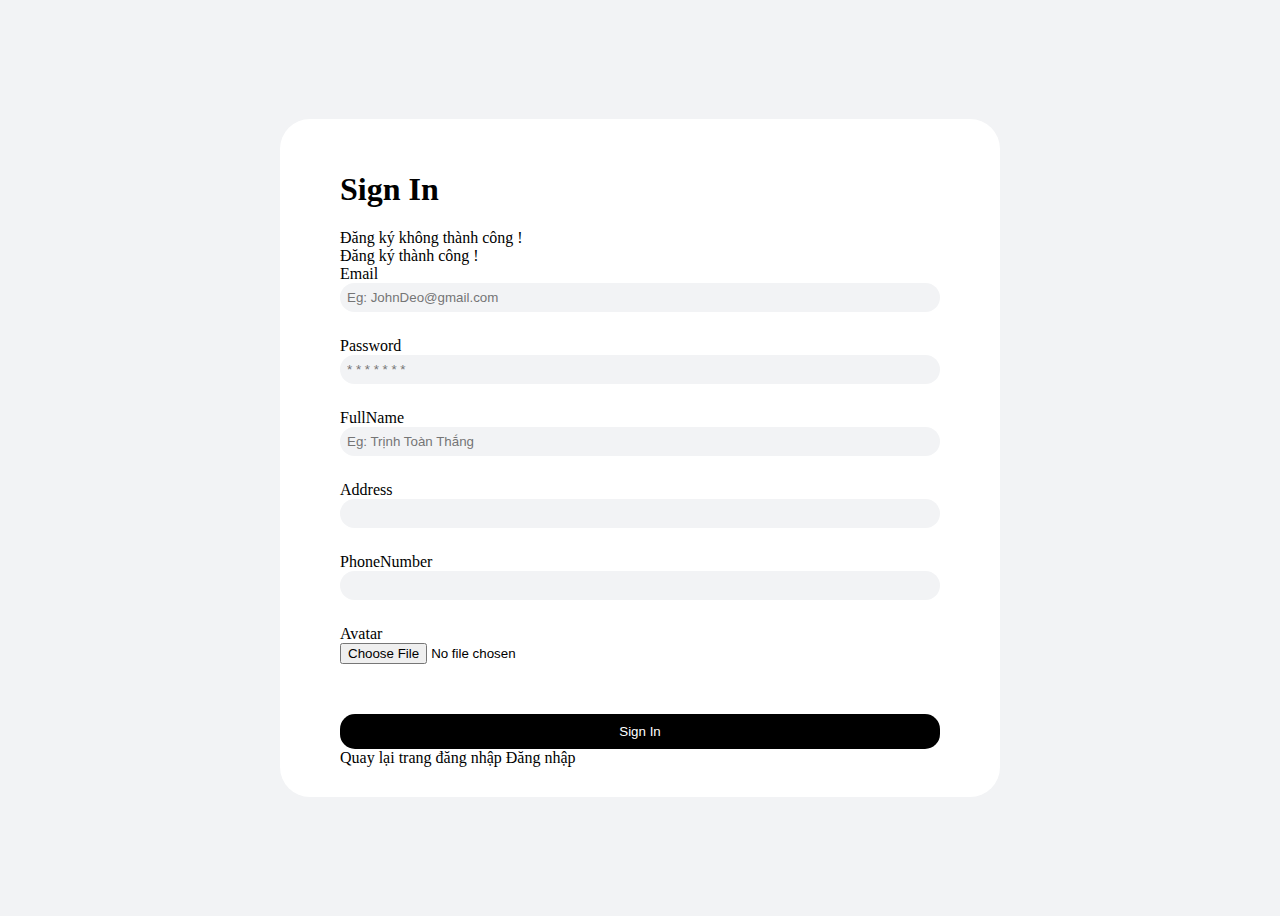
==== src/main/resources/templates/dangky.html @ 3882dec9 "first commit" ====
<!DOCTYPE html>
<html lang="en" xmlns:th="http://www.thymeleaf.org" >

<head>
    <meta charset="UTF-8">
    <meta name="viewport" content="width=device-width, initial-scale=1.0">
    <title>Document</title>
    <link href="https://cdn.jsdelivr.net/npm/bootstrap@5.3.2/dist/css/bootstrap.min.css" rel="stylesheet"
          integrity="sha384-T3c6CoIi6uLrA9TneNEoa7RxnatzjcDSCmG1MXxSR1GAsXEV/Dwwykc2MPK8M2HN" crossorigin="anonymous">
    <link rel="stylesheet" href="https://cdnjs.cloudflare.com/ajax/libs/font-awesome/6.4.2/css/all.min.css"
          integrity="sha512-z3gLpd7yknf1YoNbCzqRKc4qyor8gaKU1qmn+CShxbuBusANI9QpRohGBreCFkKxLhei6S9CQXFEbbKuqLg0DA=="
          crossorigin="anonymous" referrerpolicy="no-referrer"/>
</head>
<style>
    body{
        display: flex;
        justify-content: center;
        align-items: center;
        height: 100vh;

        background-color: #f2f3f5;
    }
    .wrapper__form{
        width: 600px;
        padding: 30px 60px;
        background-color: #FFF;
        border-radius: 30px;
    }
    .form__input{
        border-radius: 15px;
        outline: none;
        background-color: #f2f3f5;
        padding: 7px;
        border: none;
        outline: none;
        margin-bottom:5px;
        width:100%;
        box-sizing: border-box;
    }

    .form__btn{
        width: 100%;
        border: none;
        border-radius: 15px;
        padding:10px ;
        background-color: black;
        color: #FFF;
        margin-top: 50px;

    }
    .form__input:focus{
        border: 2px solid black;
        background-color:#fff;
    }
    .row + .row{
        margin-top: 20px;
    }

</style>
<body>
<div class="wrapper">
    <form class="wrapper__form " th:action="@{/FormUser/registerUser}" th:object="${userRequest}" method="POST" enctype="multipart/form-data">
        <h1 class="d-block text-center m-0 pb-4 mb-4 border-bottom fw-bold">Sign In</h1>
        <div th:if="${ messageRegister != null && !messageRegister }" class="alert alert-danger mb-4  text-center" role="alert">
            Đăng ký không thành công !
        </div><div th:if="${ messageRegister != null && messageRegister }" class="alert alert-success mb-4   text-center" role="alert">
            Đăng ký  thành công !
    </div>
        <div class="row  ">
            <label class=" col-md-3 fw-medium"> Email</label>
            <div class="col-md-9">
                <input type="text" th:field="*{email}" class=" form__input fw-medium fs-6 "
                       placeholder="Eg: JohnDeo@gmail.com">
                <span th:if="${#fields.hasErrors('email')}" class="text-danger" th:errors="*{email}"></span>
            </div>
        </div>
        <div class="row ">
            <label class="col-form-label col-md-3  fw-medium"> Password</label>
            <div class="col-md-9">
                <input type="password" th:field="*{password}" placeholder="* * * * * * *"
                       class=" form__input fw-medium fs-6">
                <span th:if="${#fields.hasErrors('password')}" class="text-danger" th:errors="*{password}"></span>
            </div>
        </div>
        <div class="row  ">
            <label class=" col-md-3 fw-medium">FullName</label>
            <div class="col-md-9">
                <input type="text" th:field="*{fullName}" class="form__input fw-medium fs-6 "
                       placeholder="Eg: Trịnh Toàn Thắng ">
                <span th:if="${#fields.hasErrors('fullName')}" class="text-danger" th:errors="*{fullName}"></span>
            </div>
        </div>
        <div class="row  ">
            <label class=" col-md-3 fw-medium"> Address</label>
            <div class="col-md-9">
                <input type="text" th:field="*{address}" class=" form__input fw-medium fs-6 ">
                <span th:if="${#fields.hasErrors('address')}" class="text-danger" th:errors="*{address}"></span>
            </div>
        </div>
        <div class="row  ">
            <label class=" col-md-3 fw-medium"> PhoneNumber</label>
            <div class="col-md-9">
                <input type="text" th:field="*{phoneNumber}" class=" form__input fw-medium fs-6 ">
                <span th:if="${#fields.hasErrors('phoneNumber')}" class="text-danger" th:errors="*{phoneNumber}"></span>
            </div>
        </div>
        <div class="row ">
            <label class=" col-md-3 fw-medium"> Avatar</label>
            <div class="col-md-9">
                <input name="file" class="input__file" type="file">
            </div>
        </div>
        <button type="submit" class="form__btn fw-medium "> Sign In</button>
        <div class="form__span-link text-center mt-4">
            <span class="fw-medium"> Quay lại trang đăng nhập <a style="color:  black;" th:href="@{/FormUser/formdangnhap}"
                                               class="text-decoration-none fw-medium ">Đăng nhập</a></span>
        </div>

    </form>
</div>

<script src="https://cdn.jsdelivr.net/npm/@popperjs/core@2.11.8/dist/umd/popper.min.js"
        integrity="sha384-I7E8VVD/ismYTF4hNIPjVp/Zjvgyol6VFvRkX/vR+Vc4jQkC+hVqc2pM8ODewa9r"
        crossorigin="anonymous"></script>
<script src="https://cdn.jsdelivr.net/npm/bootstrap@5.3.2/dist/js/bootstrap.min.js"
        integrity="sha384-BBtl+eGJRgqQAUMxJ7pMwbEyER4l1g+O15P+16Ep7Q9Q+zqX6gSbd85u4mG4QzX+"
        crossorigin="anonymous"></script>
</body>
</body>
</html>
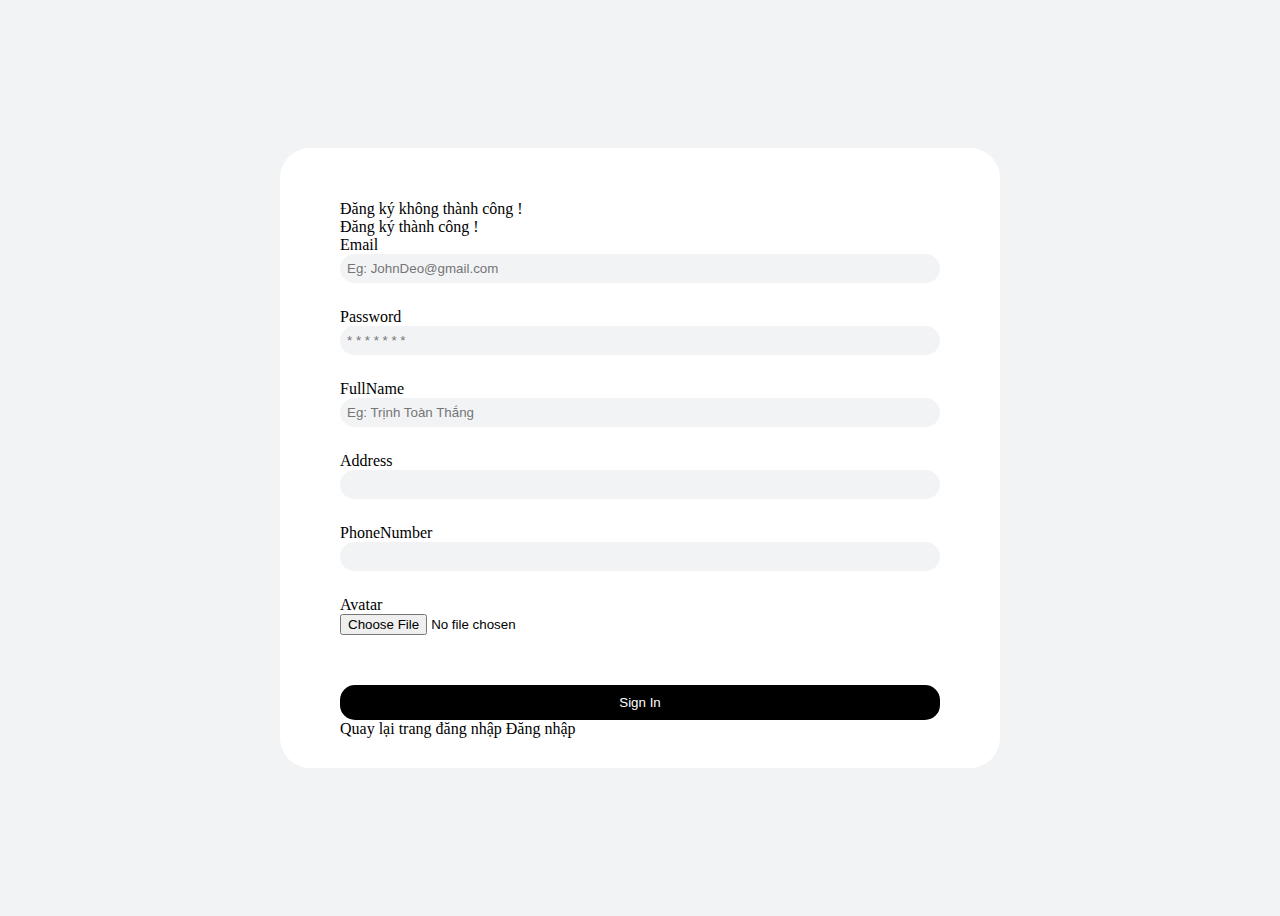
==== commit 9a18758a: "finish" ====
--- a/src/main/resources/templates/dangky.html
+++ b/src/main/resources/templates/dangky.html
@@ -60,13 +60,14 @@
 <body>
 <div class="wrapper">
     <form class="wrapper__form " th:action="@{/FormUser/registerUser}" th:object="${userRequest}" method="POST" enctype="multipart/form-data">
-        <h1 class="d-block text-center m-0 pb-4 mb-4 border-bottom fw-bold">Sign In</h1>
+        <h1 class="d-block text-center m-0 pb-4 mb-4 border-bottom fw-bold" th:text="${title}"></h1>
         <div th:if="${ messageRegister != null && !messageRegister }" class="alert alert-danger mb-4  text-center" role="alert">
             Đăng ký không thành công !
         </div><div th:if="${ messageRegister != null && messageRegister }" class="alert alert-success mb-4   text-center" role="alert">
             Đăng ký  thành công !
     </div>
         <div class="row  ">
+            <input type="hidden" th:field="*{id}">
             <label class=" col-md-3 fw-medium"> Email</label>
             <div class="col-md-9">
                 <input type="text" th:field="*{email}" class=" form__input fw-medium fs-6 "
